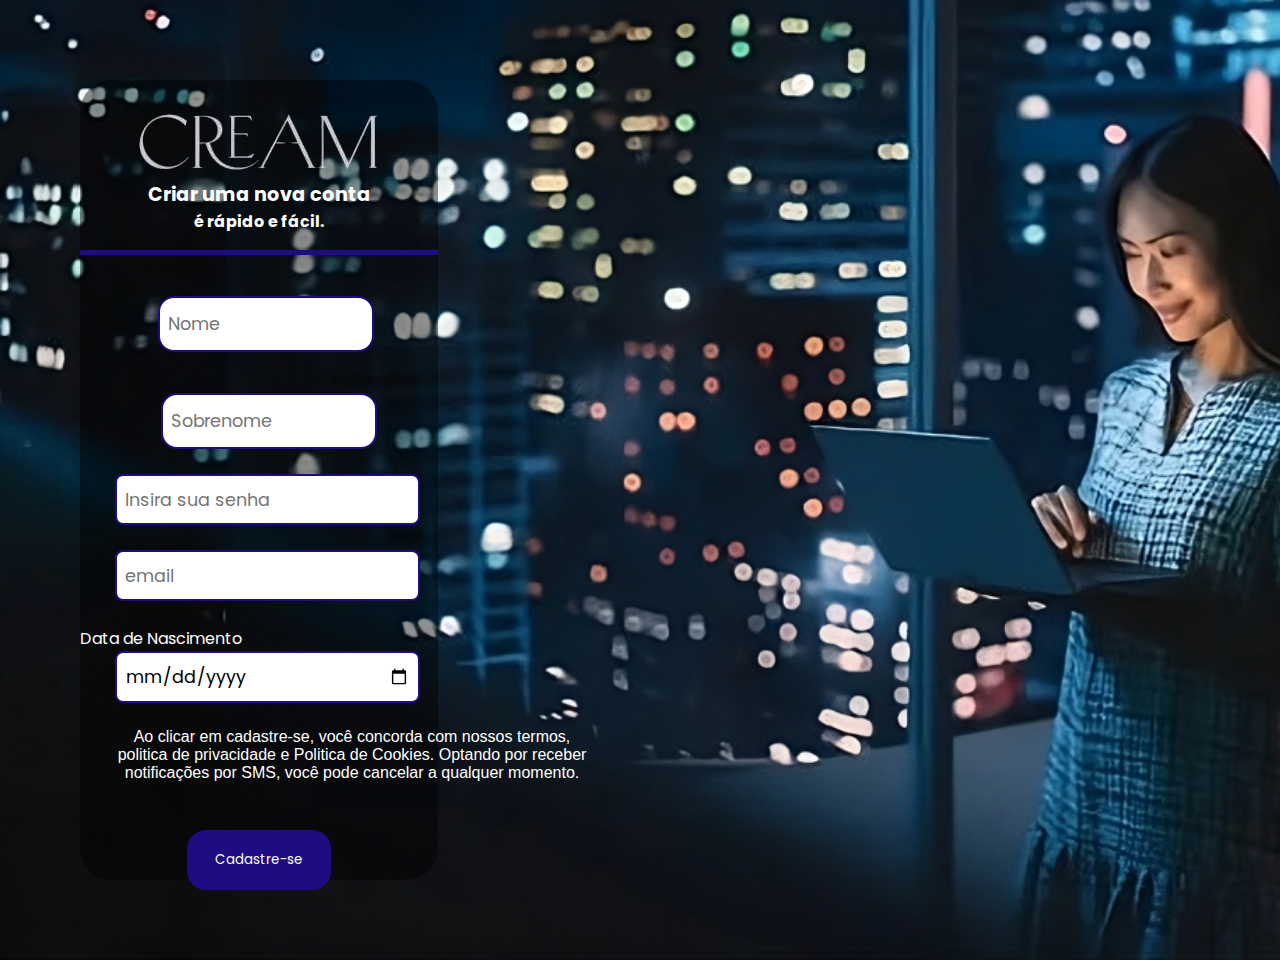
==== src/index.html @ 76fcfc80 "Corrigindo formulario e funcao de envio" ====
<!DOCTYPE html>
<html lang="en">
<head>
    <meta charset="UTF-8">
    <meta name="viewport" content="width=device-width, initial-scale=1.0">
    <link rel="stylesheet" href="/src/estilos.css">
    <script src="/src/script.js"></script>
    <title>Document</title>
</head>
<body>
    <header> 
    </header>
    <section class="form">
        <div class="img-fofa">
            <img src="/src/imagens/logo.png" alt="">
        </div>
        <form id="form-cadastrar" action="http://localhost:8080/cliente/cadastrarTeste" method="post">
            <h2> Criar uma nova conta</h2>
            <h4> é rápido e fácil.</h4>
            <br>
            <div class="form-group1">
                <input type="text" id="nome" placeholder="Nome" name="nome" required><br><br>
            </div>
        
            <div class="form-group1">
                <input type="text" id="sobrenome" placeholder="Sobrenome" name="sobrenome" required><br><br>
            </div>
            
            <div class="form-group">
                <input type="password" id="password" name="password" placeholder="Insira sua senha"><br><br>
            </div>
            
            <div class="form-group">
                <input type="email" id="email" placeholder="email" name="email" required><br><br>
            </div>
        
            <div class="form-group">
                <label id="data">Data de Nascimento </label>
                <input type="date" id="dataNascimento" placeholder="Data" name="dataNascimento" required><br><br>
            </div>
        
            <label class="pezinho">
                <p>Ao clicar em cadastre-se, você concorda com nossos termos, politica de privacidade e Politica de Cookies. Optando por receber notificações por SMS, você pode cancelar a qualquer momento. </p>
            </label>
                <button type="button" onclick="enviarFormulario()">Cadastre-se</button>
        </form>
        
        
    </section>
</body>
</html>
---- src/estilos.css ----
@import url('https://fonts.googleapis.com/css2?family=Poppins:ital,wght@0,100;0,200;0,300;0,400;0,500;0,600;0,700;0,800;0,900;1,100;1,200;1,300;1,400;1,500;1,600;1,700;1,800;1,900&display=swap');
* {
    padding: 0;
    margin: 0;
    box-sizing: border-box;
    font-family: 'Poppins';
}

:root {
    --bg-fundo-form: #3b3b3b00; 
    --borda-form: #1e0c83;
}

body {
    background: url(/src/imagens/png-roubado2.png);
    background-size: cover;
}

form { 
    color: white;
}
.form {
    text-align: center;
}

.img-fofa img {
    padding-top: 2rem;
}
section {
    margin: 5rem 5rem;
    border-radius: 2rem;
    height: 50rem;
    width: 28%;
    background: #0000006c;
}
section h2 {
    text-align: center;
    font-size: 1.2rem
}

section h4 {
    text-align: center;
    border-bottom: 5px solid var(--borda-form);
    padding-bottom: 1rem;
    
}

.form-group1 {
    margin-top: 1rem;
    margin-left: .4rem;
    display: inline-block;
}

#data {
    text-align: left;
    margin-right: 16.5rem;
}

#nome {
    width: 13.5rem;
    height: 3.5rem;
    border-radius: 1rem;
    padding: 0 .5rem;
    margin-left: .4rem;
    border: 2px solid var(--borda-form);
    font-size: 1.1rem;
}
#sobrenome {
    width: 13.5rem;
    height: 3.5rem;
    border-radius: 1rem;
    padding: 0 .5rem;
    margin-left: .8rem;
    border: 2px solid var(--borda-form);
    font-size: 1.1rem;
}

#password {
    width: 85%;
    margin-left: 1rem;
    padding: 0 .5rem;
    height: 3.2rem;
    border: 2px solid var(--borda-form);
    border-radius: .5rem;
    font-size: 1.1rem;
}

#email {
    width: 85%;
    margin-left: 1rem;
    padding: 0 .5rem;
    height: 3.2rem;
    border: 2px solid var(--borda-form);
    border-radius: .5rem;
    font-size: 1.1rem;
}

#dataNascimento {
    width: 85%;
    margin-left: 1rem;
    padding: 0 .5rem;
    height: 3.2rem;
    border: 2px solid var(--borda-form);
    border-radius: .5rem;
    font-size: 1.1rem;
}
footer {
    width: 30rem;
    justify-content: center;
}
footer p{
    color: white;
    font-size: 1rem;
    justify-content: center;
    text-align: center;
}

.pezinho p {
    width: 30rem;
    justify-content: center;
    font-size: .7;
    font-family: Arial, Helvetica, sans-serif;
    text-align: center;
    margin-left: 2rem;
    margin-bottom: 3rem;
}
button {
    width:  9rem;
    padding: 1rem 0;
    background: var(--borda-form);
    color: white;
    border: 4px solid var(--borda-form);
    border-radius: 1.2rem;
    cursor: pointer;
}
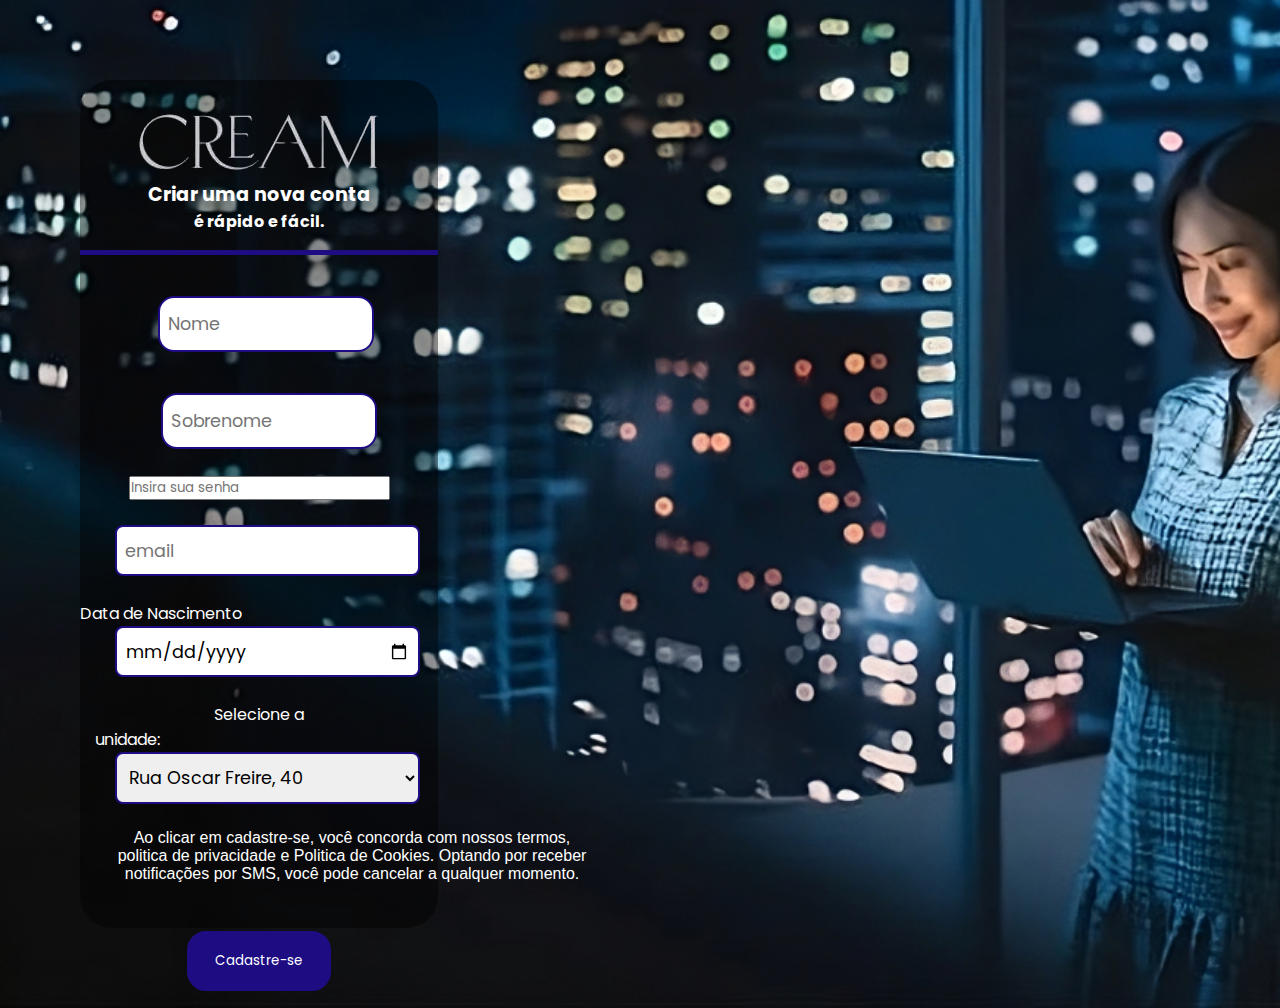
==== commit ef45fce5: "Desenvolvendo tela de transferência" ====
--- a/src/index.html
+++ b/src/index.html
@@ -14,37 +14,45 @@
         <div class="img-fofa">
             <img src="/src/imagens/logo.png" alt="">
         </div>
-        <form id="form-cadastrar" action="http://localhost:8080/cliente/cadastrarTeste" method="post">
+        <form id="form-cadastrar"  action="http://localhost:8080/cliente/cadastrar" method="post">
             <h2> Criar uma nova conta</h2>
             <h4> é rápido e fácil.</h4>
             <br>
             <div class="form-group1">
                 <input type="text" id="nome" placeholder="Nome" name="nome" required><br><br>
             </div>
-        
+
             <div class="form-group1">
-                <input type="text" id="sobrenome" placeholder="Sobrenome" name="sobrenome" required><br><br>
+                <input type="text" id="sobrenome" placeholder="Sobrenome" name="nome" required><br><br>
             </div>
             
             <div class="form-group">
-                <input type="password" id="password" name="password" placeholder="Insira sua senha"><br><br>
+                <input type="password" id="senha" name="senha" placeholder="Insira sua senha"><br><br>
             </div>
             
             <div class="form-group">
                 <input type="email" id="email" placeholder="email" name="email" required><br><br>
             </div>
-        
+
             <div class="form-group">
                 <label id="data">Data de Nascimento </label>
                 <input type="date" id="dataNascimento" placeholder="Data" name="dataNascimento" required><br><br>
             </div>
-        
+
+            <label class="selecao-unidade" for="itens">Selecione a unidade:</label><br>
+            <select id="itens" name="itens">
+              <option value="1">Rua Oscar Freire, 40</option>
+              <option value="2">Avenida Paulista, 123</option>
+              <option value="3">Avenida Brigadeiro Faria Lima, 456</option>
+              <option value="4">Avenida Rebouças, 789</option>
+
+            </select><br><br>
+
             <label class="pezinho">
                 <p>Ao clicar em cadastre-se, você concorda com nossos termos, politica de privacidade e Politica de Cookies. Optando por receber notificações por SMS, você pode cancelar a qualquer momento. </p>
             </label>
-                <button type="button" onclick="enviarFormulario()">Cadastre-se</button>
+                <button onclick="enviarFormulario()">Cadastre-se</button>
         </form>
-        
         
     </section>
 </body>
--- a/src/estilos.css
+++ b/src/estilos.css
@@ -14,6 +14,7 @@
 body {
     background: url(/src/imagens/png-roubado2.png);
     background-size: cover;
+    overflow: hidden;
 }
 
 form { 
@@ -29,7 +30,7 @@
 section {
     margin: 5rem 5rem;
     border-radius: 2rem;
-    height: 50rem;
+    height: 53rem;
     width: 28%;
     background: #0000006c;
 }
@@ -124,6 +125,21 @@
     margin-left: 2rem;
     margin-bottom: 3rem;
 }
+
+.selecao-unidade{
+    margin-right: 16.5rem;
+}
+
+#itens {
+    width: 85%;
+    margin-left: 1rem;
+    padding: 0 .5rem;
+    height: 3.2rem;
+    border: 2px solid var(--borda-form);
+    border-radius: .5rem;
+    font-size: 1.1rem;
+}
+
 button {
     width:  9rem;
     padding: 1rem 0;
@@ -132,4 +148,4 @@
     border: 4px solid var(--borda-form);
     border-radius: 1.2rem;
     cursor: pointer;
-}+}
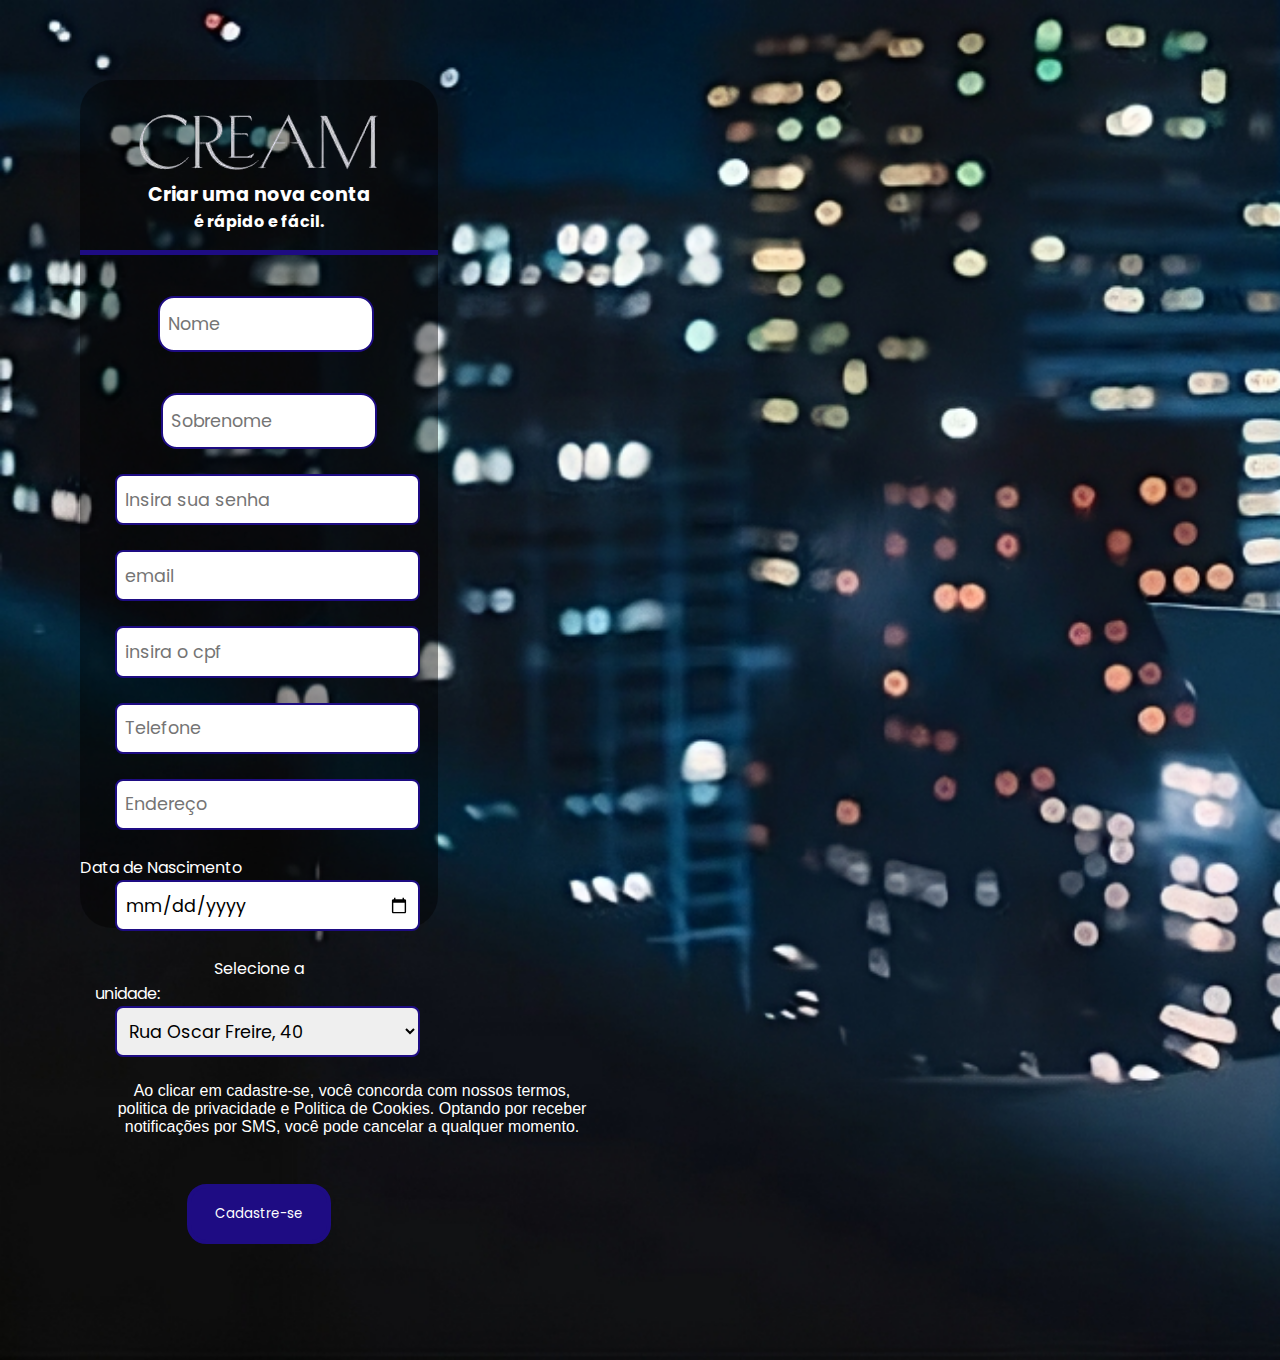
==== commit 2c690957: "Alterações para o backend" ====
--- a/src/index.html
+++ b/src/index.html
@@ -14,16 +14,16 @@
         <div class="img-fofa">
             <img src="/src/imagens/logo.png" alt="">
         </div>
-        <form id="form-cadastrar"  action="http://localhost:8080/cliente/cadastrar" method="post">
+        <form id="form-cadastrar" action="http://localhost:8080/cliente/cadastrarTeste" method="post">
             <h2> Criar uma nova conta</h2>
             <h4> é rápido e fácil.</h4>
             <br>
             <div class="form-group1">
                 <input type="text" id="nome" placeholder="Nome" name="nome" required><br><br>
             </div>
-
+        
             <div class="form-group1">
-                <input type="text" id="sobrenome" placeholder="Sobrenome" name="nome" required><br><br>
+                <input type="text" id="sobrenome" placeholder="Sobrenome" name="sobrenome" required><br><br>
             </div>
             
             <div class="form-group">
@@ -34,6 +34,18 @@
                 <input type="email" id="email" placeholder="email" name="email" required><br><br>
             </div>
 
+            <div class="form-group">
+                <input type="text" id="cpfCnpj" maxlength="14" placeholder="insira o cpf" required><br><br>
+            </div>
+
+            <div class="form-group">
+                <input type="tel" id="telefone" placeholder="Telefone" required><br><br>
+            </div>
+
+            <div class="form-group">
+                <input type="text" id="endereco" placeholder="Endereço" required><br><br>
+            </div>
+        
             <div class="form-group">
                 <label id="data">Data de Nascimento </label>
                 <input type="date" id="dataNascimento" placeholder="Data" name="dataNascimento" required><br><br>
@@ -51,9 +63,8 @@
             <label class="pezinho">
                 <p>Ao clicar em cadastre-se, você concorda com nossos termos, politica de privacidade e Politica de Cookies. Optando por receber notificações por SMS, você pode cancelar a qualquer momento. </p>
             </label>
-                <button onclick="enviarFormulario()">Cadastre-se</button>
+                <button type="button" onclick="enviarFormulario()">Cadastre-se</button>
         </form>
-        
     </section>
 </body>
 </html>--- a/src/estilos.css
+++ b/src/estilos.css
@@ -14,7 +14,7 @@
 body {
     background: url(/src/imagens/png-roubado2.png);
     background-size: cover;
-    overflow: hidden;
+    height: 100vw;
 }
 
 form { 
@@ -76,7 +76,7 @@
     font-size: 1.1rem;
 }
 
-#password {
+#senha {
     width: 85%;
     margin-left: 1rem;
     padding: 0 .5rem;
@@ -87,6 +87,34 @@
 }
 
 #email {
+    width: 85%;
+    margin-left: 1rem;
+    padding: 0 .5rem;
+    height: 3.2rem;
+    border: 2px solid var(--borda-form);
+    border-radius: .5rem;
+    font-size: 1.1rem;
+}
+#endereco {
+    width: 85%;
+    margin-left: 1rem;
+    padding: 0 .5rem;
+    height: 3.2rem;
+    border: 2px solid var(--borda-form);
+    border-radius: .5rem;
+    font-size: 1.1rem;
+
+}
+#telefone {
+    width: 85%;
+    margin-left: 1rem;
+    padding: 0 .5rem;
+    height: 3.2rem;
+    border: 2px solid var(--borda-form);
+    border-radius: .5rem;
+    font-size: 1.1rem;
+}
+#cpfCnpj {
     width: 85%;
     margin-left: 1rem;
     padding: 0 .5rem;
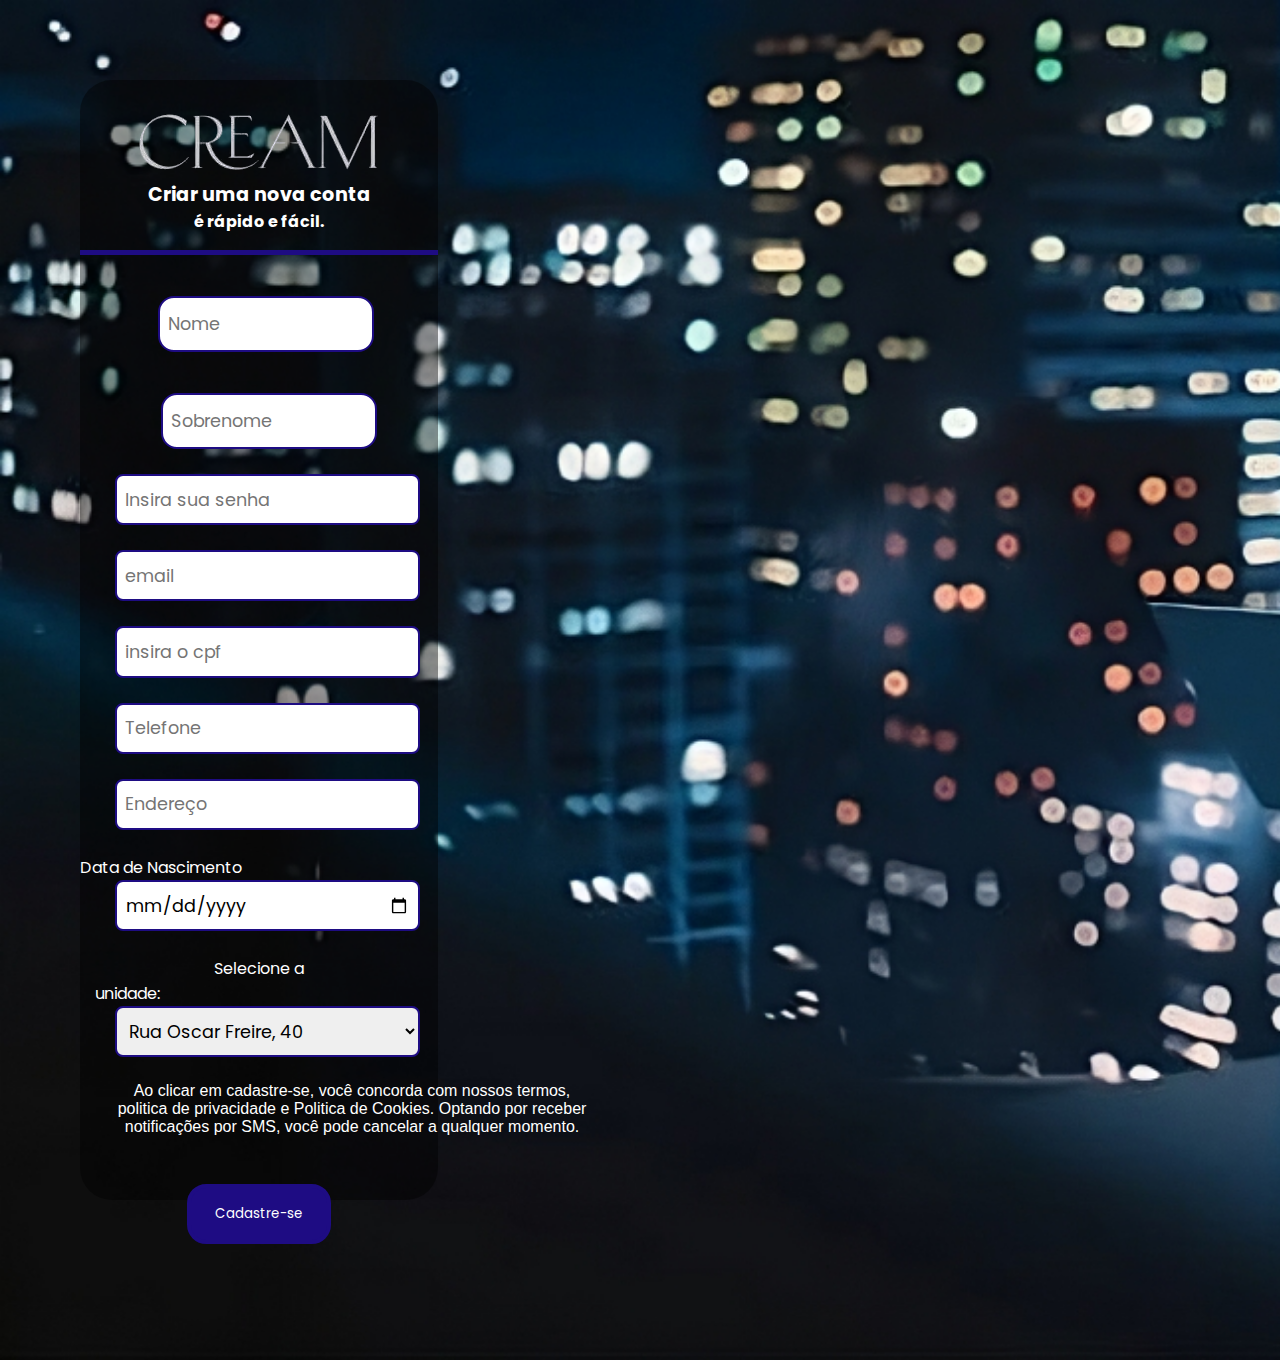
==== commit 9c1c0cfc: "corrigindo envio do form" ====
--- a/src/index.html
+++ b/src/index.html
@@ -35,24 +35,24 @@
             </div>
 
             <div class="form-group">
-                <input type="text" id="cpfCnpj" maxlength="14" placeholder="insira o cpf" required><br><br>
+                <input type="text" id="cpfCnpj" name="cpfCnpj" maxlength="14" placeholder="insira o cpf" required><br><br>
             </div>
 
             <div class="form-group">
-                <input type="tel" id="telefone" placeholder="Telefone" required><br><br>
+                <input type="tel" id="telefone" name="telefone"  placeholder="Telefone" required><br><br>
             </div>
 
             <div class="form-group">
-                <input type="text" id="endereco" placeholder="Endereço" required><br><br>
+                <input type="text" id="endereco" name="endereco" placeholder="Endereço" required><br><br>
             </div>
         
             <div class="form-group">
-                <label id="data">Data de Nascimento </label>
+                <label id="data" >Data de Nascimento </label>
                 <input type="date" id="dataNascimento" placeholder="Data" name="dataNascimento" required><br><br>
             </div>
 
-            <label class="selecao-unidade" for="itens">Selecione a unidade:</label><br>
-            <select id="itens" name="itens">
+            <label class="selecao-unidade" name="agencia" for="itens">Selecione a unidade:</label><br>
+            <select id="agencia" name="agencia">
               <option value="1">Rua Oscar Freire, 40</option>
               <option value="2">Avenida Paulista, 123</option>
               <option value="3">Avenida Brigadeiro Faria Lima, 456</option>
--- a/src/estilos.css
+++ b/src/estilos.css
@@ -30,7 +30,7 @@
 section {
     margin: 5rem 5rem;
     border-radius: 2rem;
-    height: 53rem;
+    height: 70rem;
     width: 28%;
     background: #0000006c;
 }
@@ -158,7 +158,7 @@
     margin-right: 16.5rem;
 }
 
-#itens {
+#agencia {
     width: 85%;
     margin-left: 1rem;
     padding: 0 .5rem;
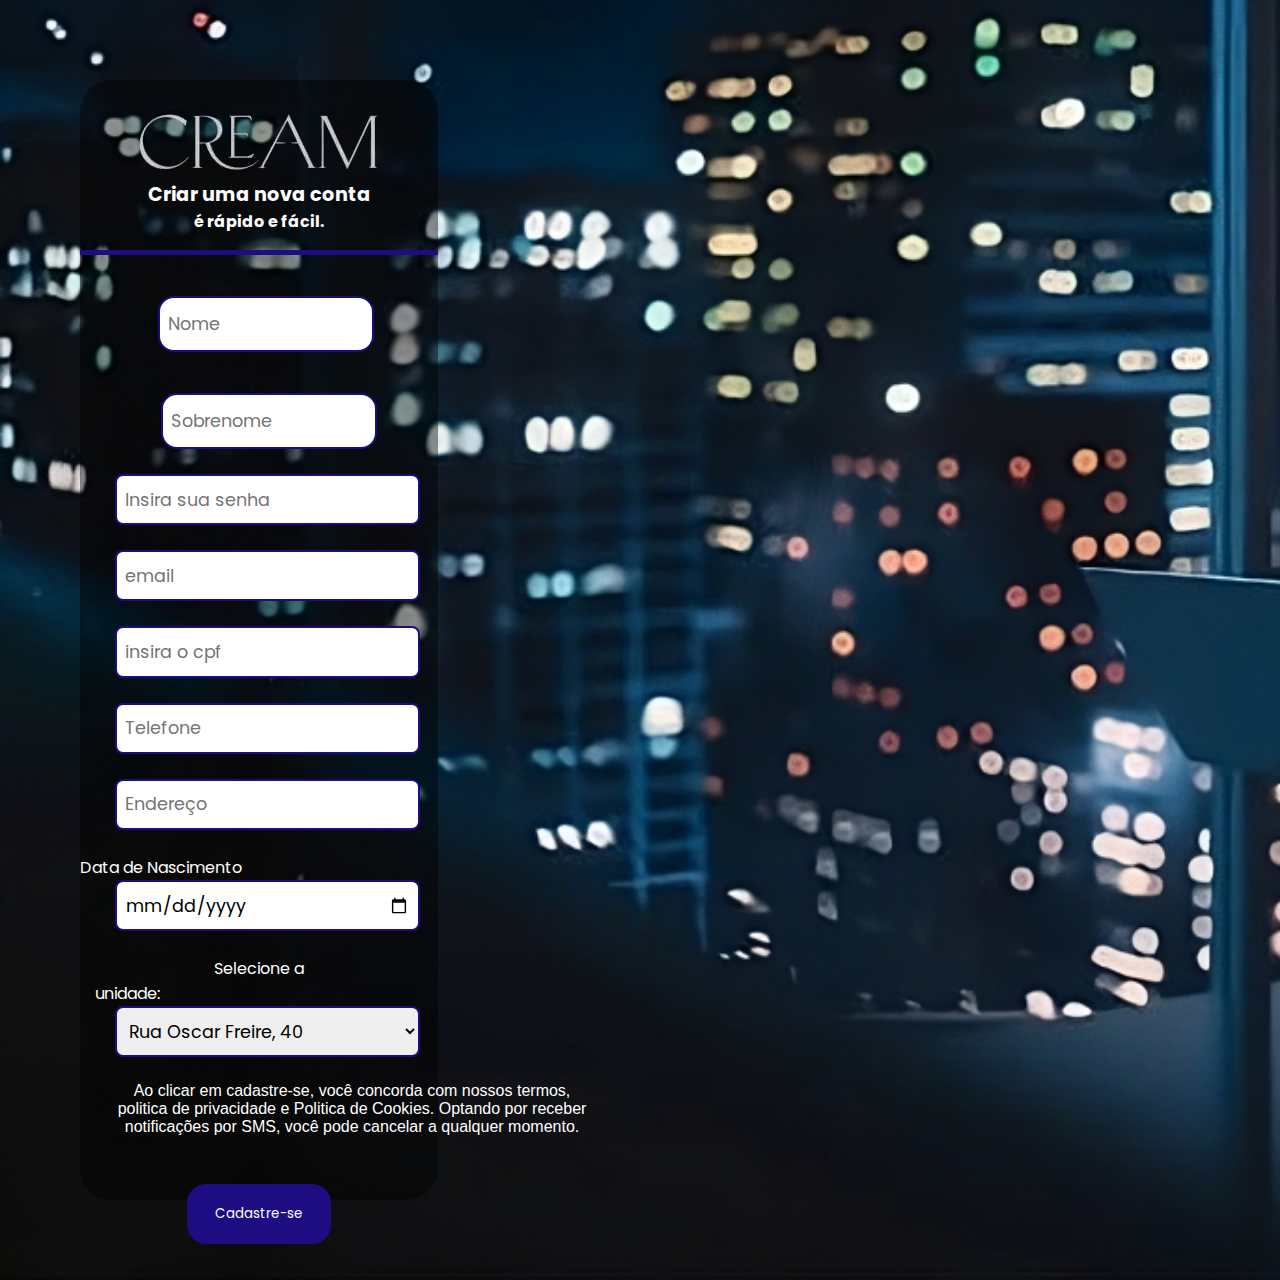
==== commit fdeca8ec: "adicionando mais uma página nova" ====
--- a/src/index.html
+++ b/src/index.html
@@ -8,8 +8,6 @@
     <title>Document</title>
 </head>
 <body>
-    <header> 
-    </header>
     <section class="form">
         <div class="img-fofa">
             <img src="/src/imagens/logo.png" alt="">
--- a/src/estilos.css
+++ b/src/estilos.css
@@ -14,7 +14,7 @@
 body {
     background: url(/src/imagens/png-roubado2.png);
     background-size: cover;
-    height: 100vw;
+    
 }
 
 form { 
@@ -177,3 +177,4 @@
     border-radius: 1.2rem;
     cursor: pointer;
 }
+
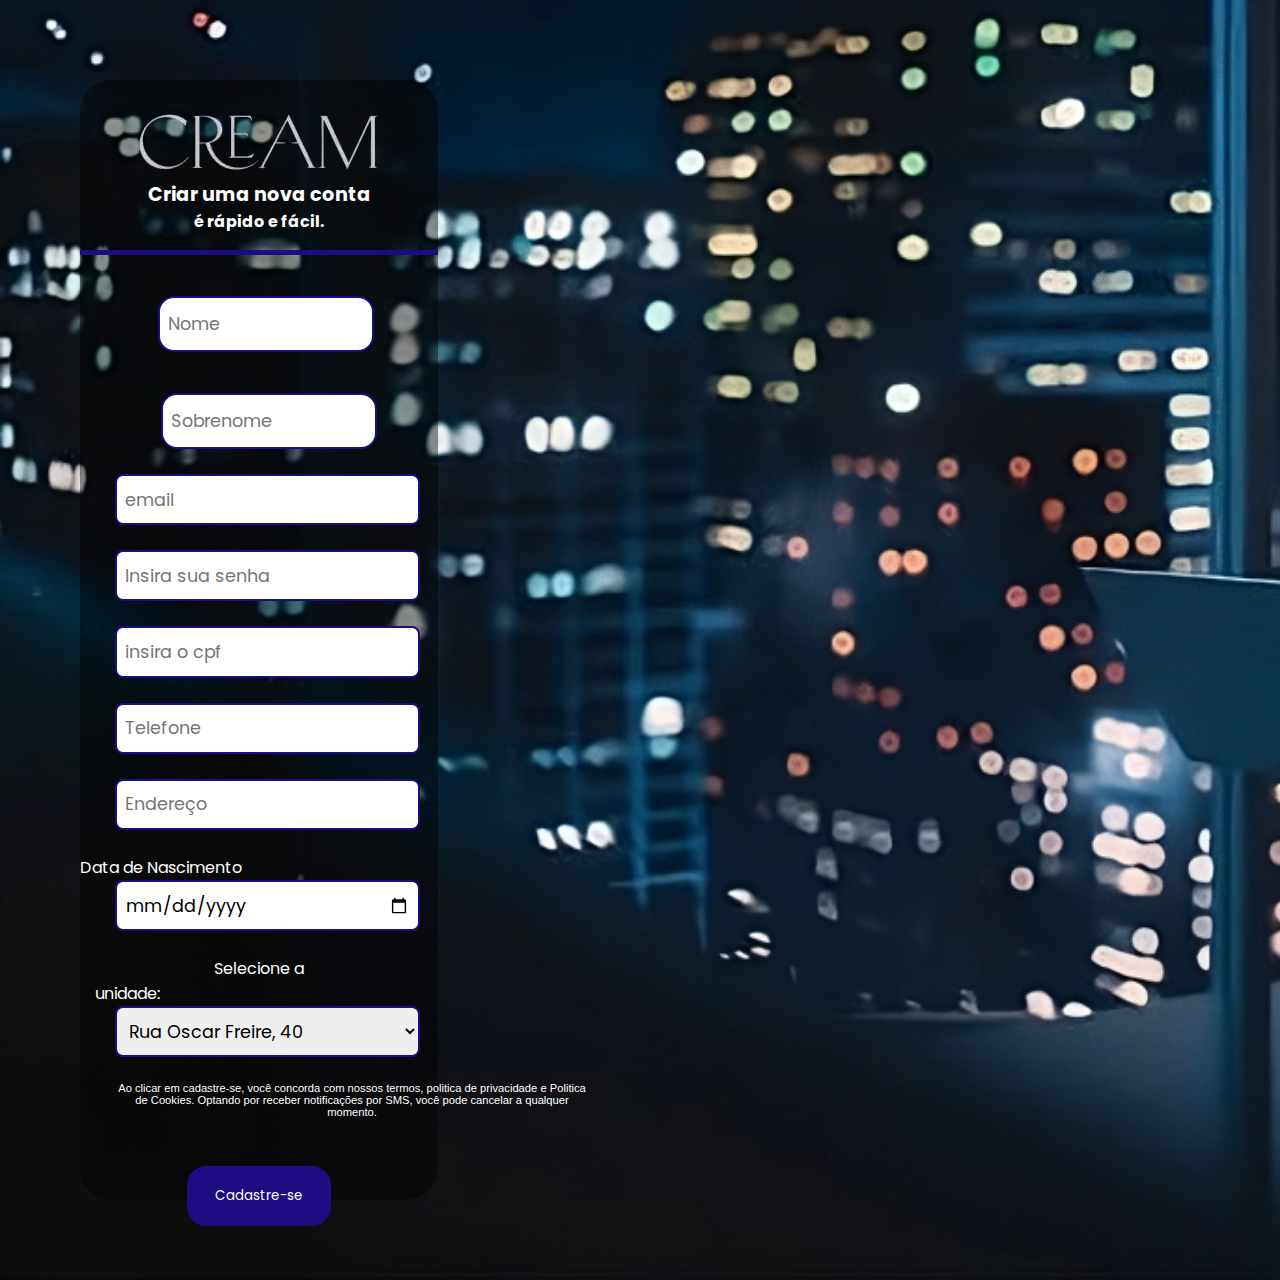
==== commit d03600fc: "Centralizando nome login, adicionamos name transferencia" ====
--- a/src/index.html
+++ b/src/index.html
@@ -4,65 +4,66 @@
     <meta charset="UTF-8">
     <meta name="viewport" content="width=device-width, initial-scale=1.0">
     <link rel="stylesheet" href="/src/estilos.css">
-    <script src="/src/script.js"></script>
+    <script src="/src/script.js" defer></script>
     <title>Document</title>
 </head>
 <body>
-    <section class="form">
-        <div class="img-fofa">
-            <img src="/src/imagens/logo.png" alt="">
+<section class="form">
+    <div class="img-fofa">
+        <img src="/src/imagens/logo.png" alt="">
+    </div>
+    <form id="form-cadastrar" action="http://localhost:8080/cliente/cadastrar" method="post">
+        <h2> Criar uma nova conta</h2>
+        <h4> é rápido e fácil.</h4>
+        <br>
+        <div class="form-group1">
+            <input type="text" id="nome" placeholder="Nome" name="nome" required><br><br>
         </div>
-        <form id="form-cadastrar" action="http://localhost:8080/cliente/cadastrarTeste" method="post">
-            <h2> Criar uma nova conta</h2>
-            <h4> é rápido e fácil.</h4>
-            <br>
-            <div class="form-group1">
-                <input type="text" id="nome" placeholder="Nome" name="nome" required><br><br>
-            </div>
-        
-            <div class="form-group1">
-                <input type="text" id="sobrenome" placeholder="Sobrenome" name="sobrenome" required><br><br>
-            </div>
-            
-            <div class="form-group">
-                <input type="password" id="senha" name="senha" placeholder="Insira sua senha"><br><br>
-            </div>
-            
-            <div class="form-group">
-                <input type="email" id="email" placeholder="email" name="email" required><br><br>
-            </div>
 
-            <div class="form-group">
-                <input type="text" id="cpfCnpj" name="cpfCnpj" maxlength="14" placeholder="insira o cpf" required><br><br>
-            </div>
+        <div class="form-group1">
+            <input type="text" id="sobrenome" placeholder="Sobrenome" name="sobrenome" required><br><br>
+        </div>
 
-            <div class="form-group">
-                <input type="tel" id="telefone" name="telefone"  placeholder="Telefone" required><br><br>
-            </div>
+        <div class="form-group">
+            <input type="email" id="email" placeholder="email" name="email" required><br><br>
+        </div>
 
-            <div class="form-group">
-                <input type="text" id="endereco" name="endereco" placeholder="Endereço" required><br><br>
-            </div>
-        
-            <div class="form-group">
-                <label id="data" >Data de Nascimento </label>
-                <input type="date" id="dataNascimento" placeholder="Data" name="dataNascimento" required><br><br>
-            </div>
+        <div class="form-group">
+            <input type="password" id="senha" name="senha" placeholder="Insira sua senha"><br><br>
+        </div>
 
-            <label class="selecao-unidade" name="agencia" for="itens">Selecione a unidade:</label><br>
-            <select id="agencia" name="agencia">
-              <option value="1">Rua Oscar Freire, 40</option>
-              <option value="2">Avenida Paulista, 123</option>
-              <option value="3">Avenida Brigadeiro Faria Lima, 456</option>
-              <option value="4">Avenida Rebouças, 789</option>
+        <div class="form-group">
+            <input type="text" id="cpfCnpj" name="cpfCnpj" maxlength="14" placeholder="insira o cpf" required><br><br>
+        </div>
 
-            </select><br><br>
+        <div class="form-group">
+            <input type="tel" id="telefone" name="telefone" placeholder="Telefone" required><br><br>
+        </div>
 
-            <label class="pezinho">
-                <p>Ao clicar em cadastre-se, você concorda com nossos termos, politica de privacidade e Politica de Cookies. Optando por receber notificações por SMS, você pode cancelar a qualquer momento. </p>
-            </label>
-                <button type="button" onclick="enviarFormulario()">Cadastre-se</button>
-        </form>
-    </section>
+        <div class="form-group">
+            <input type="text" id="endereco" name="endereco" placeholder="Endereço" required><br><br>
+        </div>
+
+        <div class="form-group">
+            <label id="data">Data de Nascimento </label>
+            <input type="date" id="dataNascimento" placeholder="Data" name="dataNascimento" required><br><br>
+        </div>
+
+        <label class="selecao-unidade" name="agencia" for="agencia">Selecione a unidade:</label><br>
+        <select id="agencia" name="agencia">
+            <option value="1">Rua Oscar Freire, 40</option>
+            <option value="2">Avenida Paulista, 123</option>
+            <option value="3">Avenida Brigadeiro Faria Lima, 456</option>
+            <option value="4">Avenida Rebouças, 789</option>
+
+        </select><br><br>
+
+        <label class="pezinho">
+            <p>Ao clicar em cadastre-se, você concorda com nossos termos, politica de privacidade e Politica de Cookies.
+                Optando por receber notificações por SMS, você pode cancelar a qualquer momento. </p>
+        </label>
+        <button type="button" onclick="enviarFormulario()">Cadastre-se</button>
+    </form>
+</section>
 </body>
 </html>--- a/src/estilos.css
+++ b/src/estilos.css
@@ -147,7 +147,7 @@
 .pezinho p {
     width: 30rem;
     justify-content: center;
-    font-size: .7;
+    font-size: 0.7rem;
     font-family: Arial, Helvetica, sans-serif;
     text-align: center;
     margin-left: 2rem;
